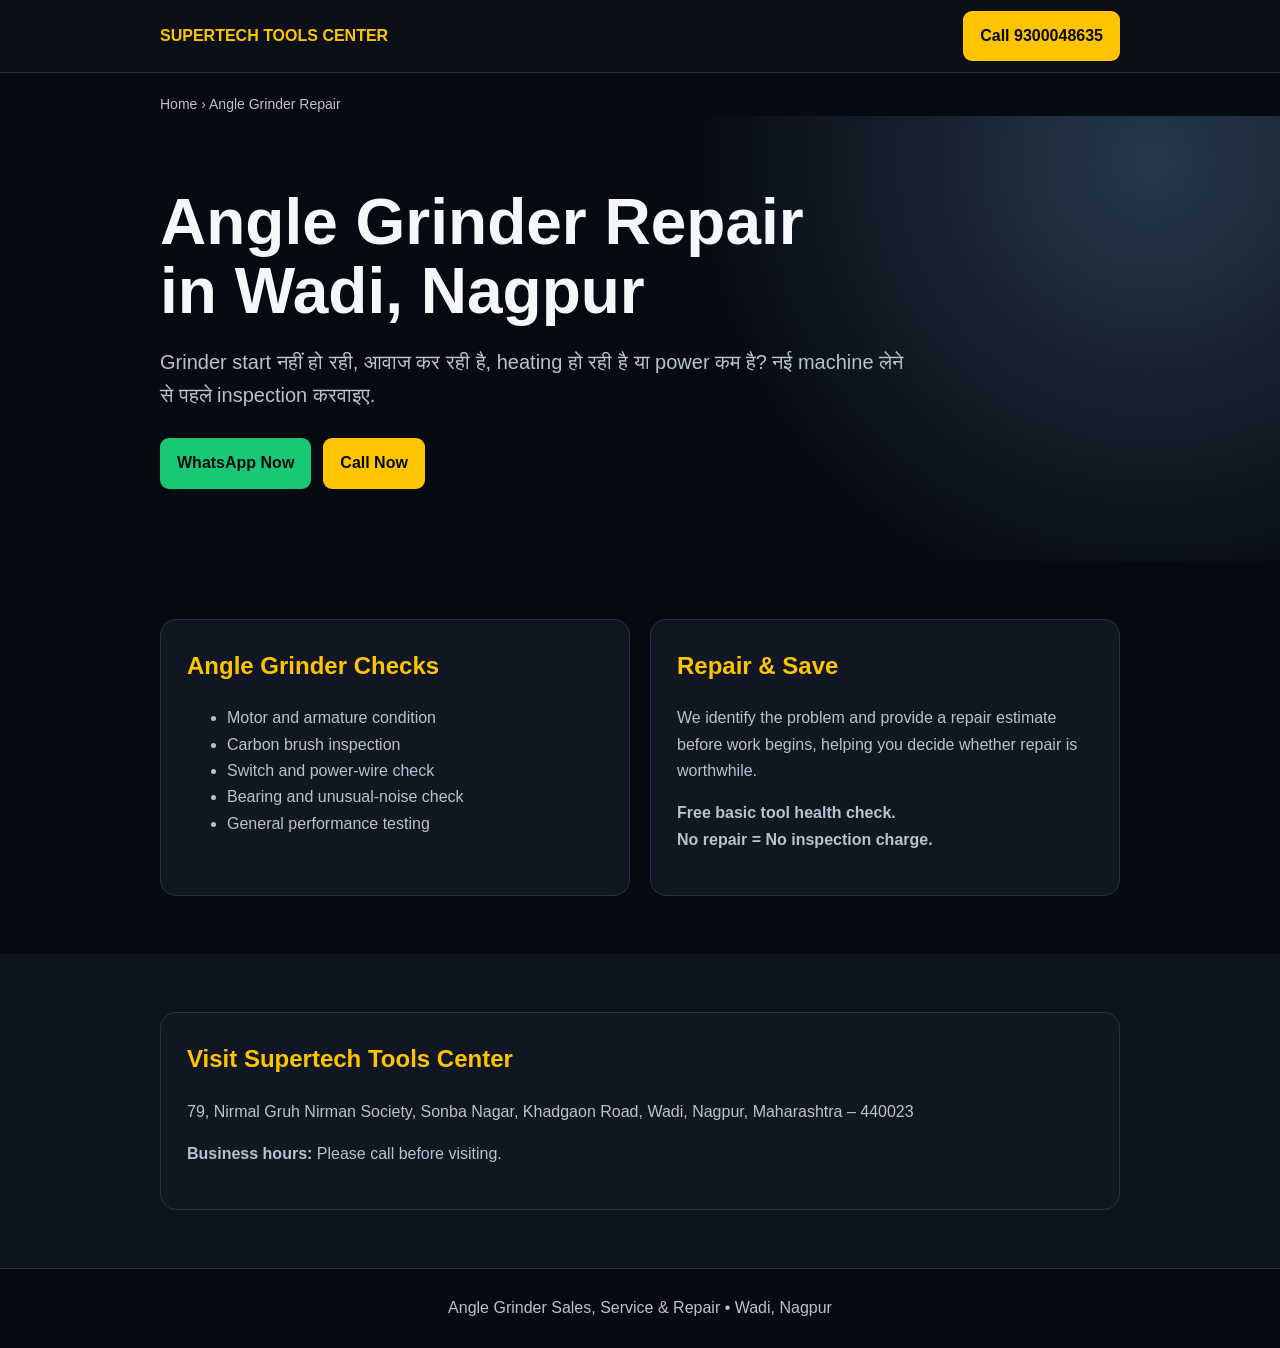
==== angle-grinder-repair-wadi/index.html @ bf5a6dc9 "Add local service SEO pages and complete address" ====
<!doctype html><html lang="en"><head><meta charset="utf-8"><meta name="viewport" content="width=device-width,initial-scale=1"><meta name="robots" content="index, follow"><title>Angle Grinder Repair in Wadi, Nagpur | Supertech Tools Center</title><meta name="description" content="Angle grinder repair in Wadi, Nagpur. Motor, carbon brush, switch, wiring and bearing checks. Free basic tool health check. Call 9300048635."><link rel="canonical" href="https://supertechtoolscenter.in/angle-grinder-repair-wadi/"><meta property="og:title" content="Angle Grinder Repair in Wadi, Nagpur"><meta property="og:description" content="Angle grinder inspection and repair support at Supertech Tools Center. Call 9300048635."><meta property="og:url" content="https://supertechtoolscenter.in/angle-grinder-repair-wadi/"><meta property="og:type" content="website"><link rel="stylesheet" href="/service-page.css"><script type="application/ld+json">{"@context":"https://schema.org","@type":"Service","name":"Angle Grinder Repair in Wadi","serviceType":"Angle grinder inspection and repair","provider":{"@type":"LocalBusiness","name":"Supertech Tools Center","telephone":"+91-9300048635","url":"https://supertechtoolscenter.in/","address":{"@type":"PostalAddress","streetAddress":"79, Nirmal Gruh Nirman Society, Sonba Nagar, Khadgaon Road","addressLocality":"Wadi","addressRegion":"Maharashtra","postalCode":"440023","addressCountry":"IN"}},"areaServed":["Wadi","Nagpur"]}</script></head><body><header><div class="wrap nav"><a class="brand" href="/">SUPERTECH TOOLS CENTER</a><a class="btn" href="tel:+919300048635">Call 9300048635</a></div></header><main><div class="wrap breadcrumb"><a href="/">Home</a> › Angle Grinder Repair</div><section class="hero"><div class="wrap"><h1>Angle Grinder Repair<br>in Wadi, Nagpur</h1><p class="lead">Grinder start नहीं हो रही, आवाज कर रही है, heating हो रही है या power कम है? नई machine लेने से पहले inspection करवाइए.</p><div class="actions"><a class="btn wa" href="https://wa.me/919300048635?text=I%20need%20angle%20grinder%20repair%20in%20Wadi">WhatsApp Now</a><a class="btn" href="tel:+919300048635">Call Now</a></div></div></section><section><div class="wrap grid"><article class="card"><h2>Angle Grinder Checks</h2><ul><li>Motor and armature condition</li><li>Carbon brush inspection</li><li>Switch and power-wire check</li><li>Bearing and unusual-noise check</li><li>General performance testing</li></ul></article><article class="card"><h2>Repair & Save</h2><p>We identify the problem and provide a repair estimate before work begins, helping you decide whether repair is worthwhile.</p><p><strong>Free basic tool health check.<br>No repair = No inspection charge.</strong></p></article></div></section><section class="nap"><div class="wrap card"><h2>Visit Supertech Tools Center</h2><p>79, Nirmal Gruh Nirman Society, Sonba Nagar, Khadgaon Road, Wadi, Nagpur, Maharashtra – 440023</p><p><strong>Business hours:</strong> Please call before visiting.</p></div></section></main><footer><div class="wrap">Angle Grinder Sales, Service & Repair • Wadi, Nagpur</div></footer></body></html>
---- service-page.css ----
:root{--bg:#070a10;--card:#101722;--gold:#ffc400;--text:#f6f7f9;--muted:#b9c2cf;--line:#273343;--green:#19c874}*{box-sizing:border-box}body{margin:0;background:var(--bg);color:var(--text);font-family:Arial,sans-serif;line-height:1.65}a{color:inherit;text-decoration:none}.wrap{width:min(960px,92%);margin:auto}header{border-bottom:1px solid var(--line);background:#0b1018}.nav{min-height:72px;display:flex;align-items:center;justify-content:space-between;gap:20px}.brand{font-weight:900;color:var(--gold)}.btn{display:inline-block;padding:12px 17px;border-radius:9px;background:var(--gold);color:#080b10;font-weight:900}.btn.wa{background:var(--green)}.hero{padding:72px 0;background:radial-gradient(circle at 90% 10%,#26384d 0,transparent 38%)}h1{font-size:clamp(38px,7vw,64px);line-height:1.08;margin:0 0 18px}.lead{font-size:20px;color:var(--muted);max-width:760px}.actions{display:flex;gap:12px;flex-wrap:wrap;margin-top:26px}section{padding:58px 0}.grid{display:grid;grid-template-columns:repeat(2,1fr);gap:20px}.card{background:var(--card);border:1px solid var(--line);border-radius:16px;padding:26px}.card h2,.card h3{color:var(--gold);margin-top:0}.card p,.card li{color:var(--muted)}.nap{background:#0d141e}.breadcrumb{padding-top:20px;color:var(--muted);font-size:14px}footer{padding:26px 0;border-top:1px solid var(--line);color:var(--muted);text-align:center}@media(max-width:700px){.grid{grid-template-columns:1fr}.nav .btn{display:none}.hero{padding:48px 0}}
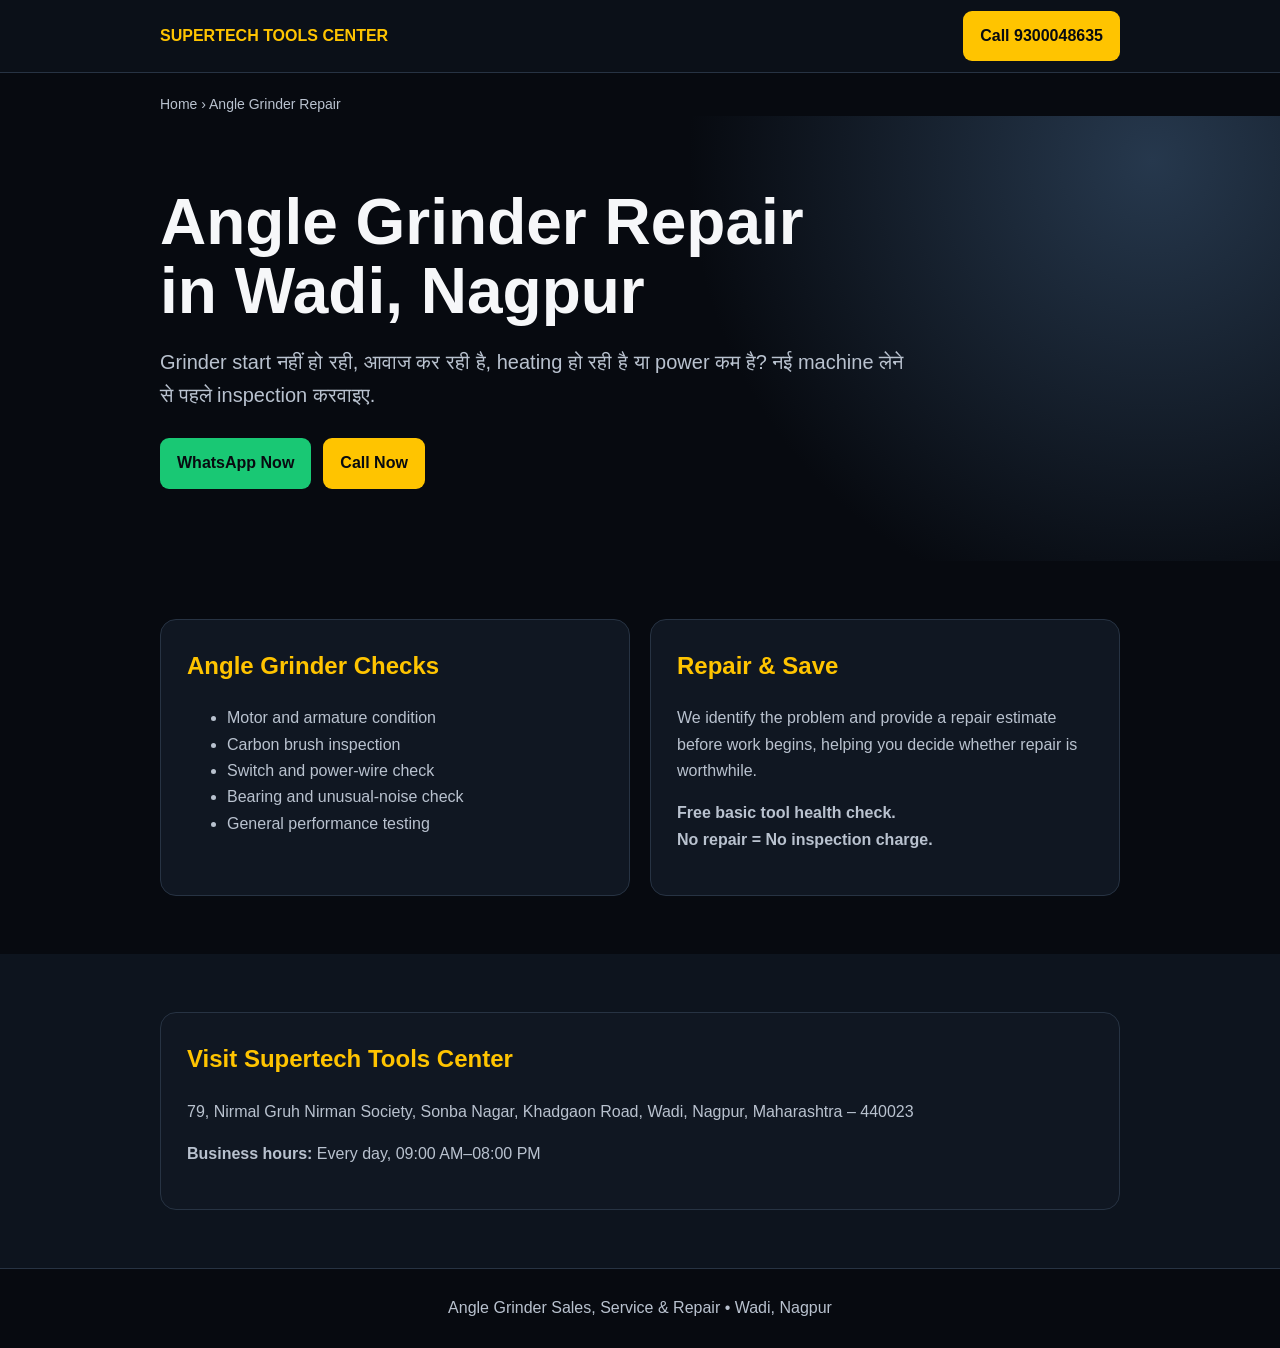
==== commit 1a11dca3: "Publish daily business hours" ====
--- a/angle-grinder-repair-wadi/index.html
+++ b/angle-grinder-repair-wadi/index.html
@@ -1 +1 @@
-<!doctype html><html lang="en"><head><meta charset="utf-8"><meta name="viewport" content="width=device-width,initial-scale=1"><meta name="robots" content="index, follow"><title>Angle Grinder Repair in Wadi, Nagpur | Supertech Tools Center</title><meta name="description" content="Angle grinder repair in Wadi, Nagpur. Motor, carbon brush, switch, wiring and bearing checks. Free basic tool health check. Call 9300048635."><link rel="canonical" href="https://supertechtoolscenter.in/angle-grinder-repair-wadi/"><meta property="og:title" content="Angle Grinder Repair in Wadi, Nagpur"><meta property="og:description" content="Angle grinder inspection and repair support at Supertech Tools Center. Call 9300048635."><meta property="og:url" content="https://supertechtoolscenter.in/angle-grinder-repair-wadi/"><meta property="og:type" content="website"><link rel="stylesheet" href="/service-page.css"><script type="application/ld+json">{"@context":"https://schema.org","@type":"Service","name":"Angle Grinder Repair in Wadi","serviceType":"Angle grinder inspection and repair","provider":{"@type":"LocalBusiness","name":"Supertech Tools Center","telephone":"+91-9300048635","url":"https://supertechtoolscenter.in/","address":{"@type":"PostalAddress","streetAddress":"79, Nirmal Gruh Nirman Society, Sonba Nagar, Khadgaon Road","addressLocality":"Wadi","addressRegion":"Maharashtra","postalCode":"440023","addressCountry":"IN"}},"areaServed":["Wadi","Nagpur"]}</script></head><body><header><div class="wrap nav"><a class="brand" href="/">SUPERTECH TOOLS CENTER</a><a class="btn" href="tel:+919300048635">Call 9300048635</a></div></header><main><div class="wrap breadcrumb"><a href="/">Home</a> › Angle Grinder Repair</div><section class="hero"><div class="wrap"><h1>Angle Grinder Repair<br>in Wadi, Nagpur</h1><p class="lead">Grinder start नहीं हो रही, आवाज कर रही है, heating हो रही है या power कम है? नई machine लेने से पहले inspection करवाइए.</p><div class="actions"><a class="btn wa" href="https://wa.me/919300048635?text=I%20need%20angle%20grinder%20repair%20in%20Wadi">WhatsApp Now</a><a class="btn" href="tel:+919300048635">Call Now</a></div></div></section><section><div class="wrap grid"><article class="card"><h2>Angle Grinder Checks</h2><ul><li>Motor and armature condition</li><li>Carbon brush inspection</li><li>Switch and power-wire check</li><li>Bearing and unusual-noise check</li><li>General performance testing</li></ul></article><article class="card"><h2>Repair & Save</h2><p>We identify the problem and provide a repair estimate before work begins, helping you decide whether repair is worthwhile.</p><p><strong>Free basic tool health check.<br>No repair = No inspection charge.</strong></p></article></div></section><section class="nap"><div class="wrap card"><h2>Visit Supertech Tools Center</h2><p>79, Nirmal Gruh Nirman Society, Sonba Nagar, Khadgaon Road, Wadi, Nagpur, Maharashtra – 440023</p><p><strong>Business hours:</strong> Please call before visiting.</p></div></section></main><footer><div class="wrap">Angle Grinder Sales, Service & Repair • Wadi, Nagpur</div></footer></body></html>
+<!doctype html><html lang="en"><head><meta charset="utf-8"><meta name="viewport" content="width=device-width,initial-scale=1"><meta name="robots" content="index, follow"><title>Angle Grinder Repair in Wadi, Nagpur | Supertech Tools Center</title><meta name="description" content="Angle grinder repair in Wadi, Nagpur. Motor, carbon brush, switch, wiring and bearing checks. Free basic tool health check. Call 9300048635."><link rel="canonical" href="https://supertechtoolscenter.in/angle-grinder-repair-wadi/"><meta property="og:title" content="Angle Grinder Repair in Wadi, Nagpur"><meta property="og:description" content="Angle grinder inspection and repair support at Supertech Tools Center. Call 9300048635."><meta property="og:url" content="https://supertechtoolscenter.in/angle-grinder-repair-wadi/"><meta property="og:type" content="website"><link rel="stylesheet" href="/service-page.css"><script type="application/ld+json">{"@context":"https://schema.org","@type":"Service","name":"Angle Grinder Repair in Wadi","serviceType":"Angle grinder inspection and repair","provider":{"@type":"LocalBusiness","name":"Supertech Tools Center","telephone":"+91-9300048635","url":"https://supertechtoolscenter.in/","address":{"@type":"PostalAddress","streetAddress":"79, Nirmal Gruh Nirman Society, Sonba Nagar, Khadgaon Road","addressLocality":"Wadi","addressRegion":"Maharashtra","postalCode":"440023","addressCountry":"IN"}},"areaServed":["Wadi","Nagpur"]}</script></head><body><header><div class="wrap nav"><a class="brand" href="/">SUPERTECH TOOLS CENTER</a><a class="btn" href="tel:+919300048635">Call 9300048635</a></div></header><main><div class="wrap breadcrumb"><a href="/">Home</a> › Angle Grinder Repair</div><section class="hero"><div class="wrap"><h1>Angle Grinder Repair<br>in Wadi, Nagpur</h1><p class="lead">Grinder start नहीं हो रही, आवाज कर रही है, heating हो रही है या power कम है? नई machine लेने से पहले inspection करवाइए.</p><div class="actions"><a class="btn wa" href="https://wa.me/919300048635?text=I%20need%20angle%20grinder%20repair%20in%20Wadi">WhatsApp Now</a><a class="btn" href="tel:+919300048635">Call Now</a></div></div></section><section><div class="wrap grid"><article class="card"><h2>Angle Grinder Checks</h2><ul><li>Motor and armature condition</li><li>Carbon brush inspection</li><li>Switch and power-wire check</li><li>Bearing and unusual-noise check</li><li>General performance testing</li></ul></article><article class="card"><h2>Repair & Save</h2><p>We identify the problem and provide a repair estimate before work begins, helping you decide whether repair is worthwhile.</p><p><strong>Free basic tool health check.<br>No repair = No inspection charge.</strong></p></article></div></section><section class="nap"><div class="wrap card"><h2>Visit Supertech Tools Center</h2><p>79, Nirmal Gruh Nirman Society, Sonba Nagar, Khadgaon Road, Wadi, Nagpur, Maharashtra – 440023</p><p><strong>Business hours:</strong> Every day, 09:00 AM–08:00 PM</p></div></section></main><footer><div class="wrap">Angle Grinder Sales, Service & Repair • Wadi, Nagpur</div></footer></body></html>
